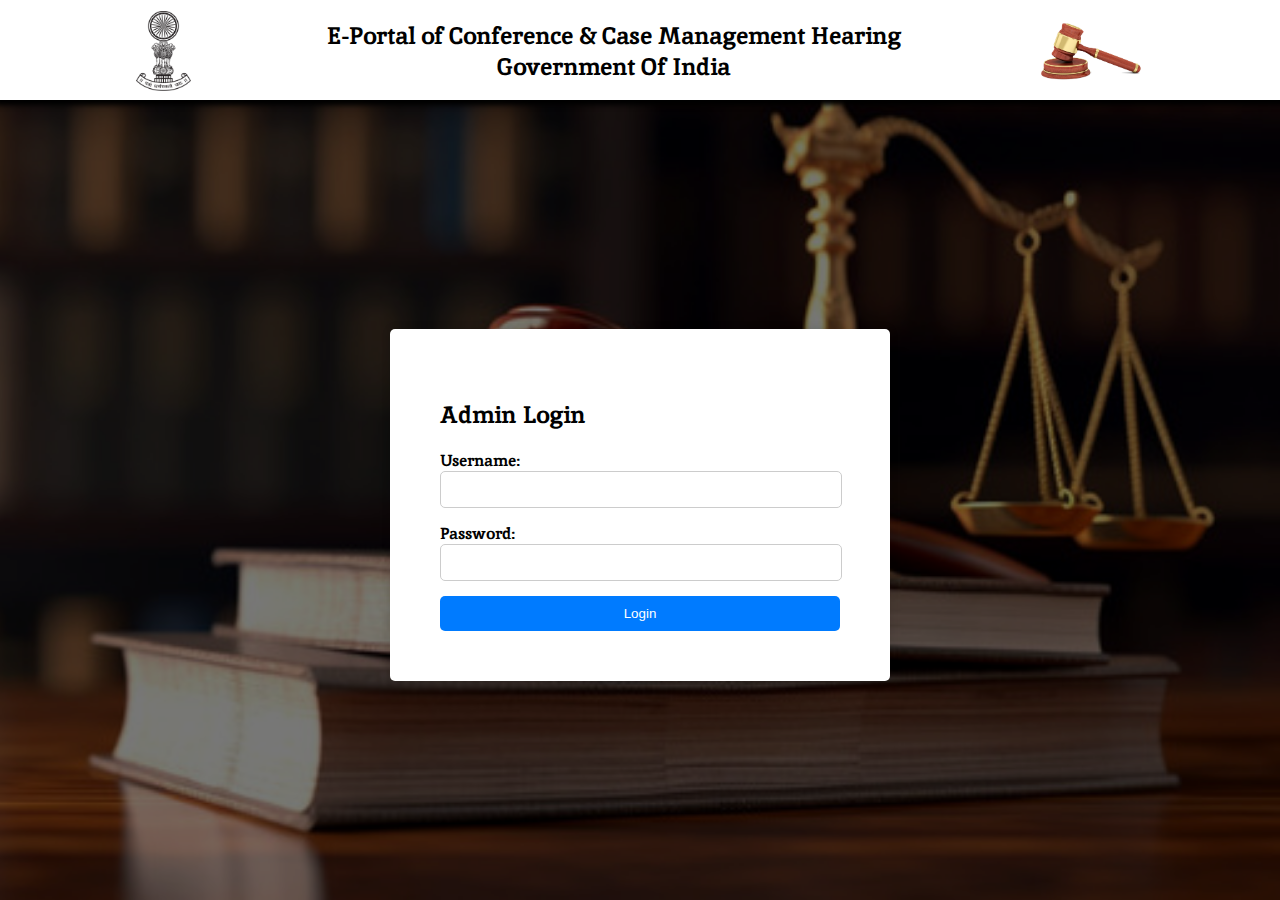
==== adminLogin.html @ cc46d65c "again update" ====
<!DOCTYPE html>
<html lang="en">
  <head>
    <meta charset="UTF-8" />
    <meta name="viewport" content="width=device-width, initial-scale=1.0" />
    <title>admin login</title>
    <link rel="stylesheet" href="style.css" />
    <link rel="stylesheet" href="admin.css" />
    <script src="script.js"></script>
  </head>

  <body>
    <section class="filter">
      <header class="header">
        <div>
          <img src="./images/img2.png" alt="image" />
          <h2>
            E-Portal of Conference & Case Management Hearing <br />
            Government Of India
          </h2>
          <img src="./images/img3.png" alt="image" />
        </div>
      </header>

      <main>
        <section class="login">
          <div class="login-container">
            <h2>Admin Login</h2>
            <form action="admin_login_process.php" method="post">
              <div class="form-group">
                <label for="username">Username:</label>
                <input type="text" id="username" name="username" required />
              </div>
              <div class="form-group">
                <label for="password">Password:</label>
                <input type="password" id="password" name="password" required />
              </div>
              <button type="submit" class="btn-submit">Login</button>
            </form>
          </div>
        </section>
      </main>
    </section>
  </body>
</html>
---- style.css ----
@import url("https://fonts.googleapis.com/css2?family=Inika&display=swap");

/* Default styles for desktop screens */
body {
  /* font-family: Arial, sans-serif; */
  margin: 0;
  padding: 0;
  background-color: #00000071;
  background-image: url("images/img1.jpg");
  background-size: cover;
  background-position: top;
  font-family: "Inika", serif;
  overflow-x: hidden;
}

.header {
  width: 100vw;
  background-color: rgb(255, 255, 255);
  height: 100px;
  box-shadow: 0.1px 0px 5px 5px black;
  /* position: absolute; */
  /* z-index: 5px; */
}

.filter {
  height: 100vh;
  width: 100vw;
  background-color: rgba(0, 0, 0, 0.535);
}

.header div {
  display: flex;
  justify-content: space-evenly;
  align-items: center;

  text-align: center;
}

.header div img {
  height: 80px;
}

.noteSection {
  display: flex;
  justify-content: center;
  align-items: center;
  text-align: center;
  font-size: 20px;
  margin-top: 50px;
}
.noteSection div {
  width: 70vw;
  height: 250px;
  background-color: rgba(240, 248, 255, 0.692);
  padding: 20px;
  border-radius: 10px;
}
.noteSection div button {
  border-color: #0095ff00;
  background-color: rgb(229, 0, 0);
  border-radius: 5px;
  cursor: pointer;
  color: white;
}
.button {
  display: flex;
  align-items: center;
  justify-content: center;
  gap: 15%;
  height: 200px;
  width: 100vw;
  margin-top: 40px;
}

.button button {
  height: 60px;
  width: 250px;
  border-radius: 50px;
  background-color: #0094ff;
  font-family: "Inika", serif;
  font-size: 16px;
  font-weight: 400;
  color: rgb(255, 255, 255);
  border-color: rgba(0, 0, 0, 0);
  cursor: pointer;
}

.button button:hover {
  background-color: #0271c0;
}

/* Responsive styles for tablets */

@media screen and (max-width: 1280px) {
  .noteSection div {
    width: 80vw;
    height: 350px;
    background-color: rgba(240, 248, 255, 0.692);
    padding: 20px;
    border-radius: 10px;
  }
  .button {
    display: flex;
    align-items: center;
    justify-content: center;
    flex-direction: column;
    height: 300px;
    width: 100vw;
    margin-top: 40px;
  }
}

@media screen and (max-width: 912px) {
  .noteSection div {
    width: 80vw;
    height: 400px;
    background-color: rgba(240, 248, 255, 0.692);
    padding: 20px;
    border-radius: 10px;
  }

  .button {
    display: flex;
    align-items: center;
    justify-content: center;
    flex-direction: column;
    height: 300px;
    width: 100vw;
    margin-top: 40px;
  }
}

@media screen and (max-width: 768px) {
  .header div h2 {
    font-size: 20px;
  }
  .noteSection div {
    width: 70vw;
    height: 350px;
    background-color: rgba(240, 248, 255, 0.692);
    padding: 20px;
    border-radius: 10px;
  }

  .button {
    display: flex;
    align-items: center;
    justify-content: center;
    flex-direction: column;
    height: 300px;
    width: 100vw;
    margin-top: 40px;
  }
  .header div img {
    height: 60px;
  }
}

/* Responsive styles for smartphones */
@media screen and (max-width: 480px) {
  .header div h2 {
    font-size: 10px;
  }
  .noteSection div {
    width: 70vw;
    height: 400px;
    background-color: rgba(240, 248, 255, 0.692);
    padding: 20px;
    border-radius: 10px;
    padding-top: 10px;
  }

  .button {
    display: flex;
    align-items: center;
    justify-content: center;
    flex-direction: column;
    height: 200px;
    width: 100vw;
    margin-top: 40px;
  }

  .button button {
    height: 60px;
    width: 250px;
    border-radius: 50px;
    background-color: #0094ff;
    font-family: "Inika", serif;
    font-size: 16px;
    font-weight: 400;
    color: rgb(255, 255, 255);
    border-color: rgba(0, 0, 0, 0);
    cursor: pointer;
  }

  .header div img {
    height: 50px;
  }
}
---- admin.css ----
.login {
  display: flex;
  align-items: center;
  justify-content: center;
  width: 100vw;
  height: 50vh;

  margin-top: 180px;
}

.login-container {
  width: 400px;
  padding: 50px;
  background-color: #ffffff;
  border-radius: 5px;
  box-shadow: 0px 0px 10px rgba(0, 0, 0, 0.1);
}
.form-group {
  margin-bottom: 15px;
}
label {
  display: block;
  font-weight: bold;
}
input[type="text"],
input[type="password"] {
  width: 95%;
  padding: 10px;
  border: 1px solid #ccc;
  border-radius: 5px;
}
.btn-submit {
  width: 100%;
  padding: 10px;
  background-color: #007bff;
  border: none;
  color: #fff;
  border-radius: 5px;
  cursor: pointer;
}
.btn-submit:hover {
  background-color: #0056b3;
}
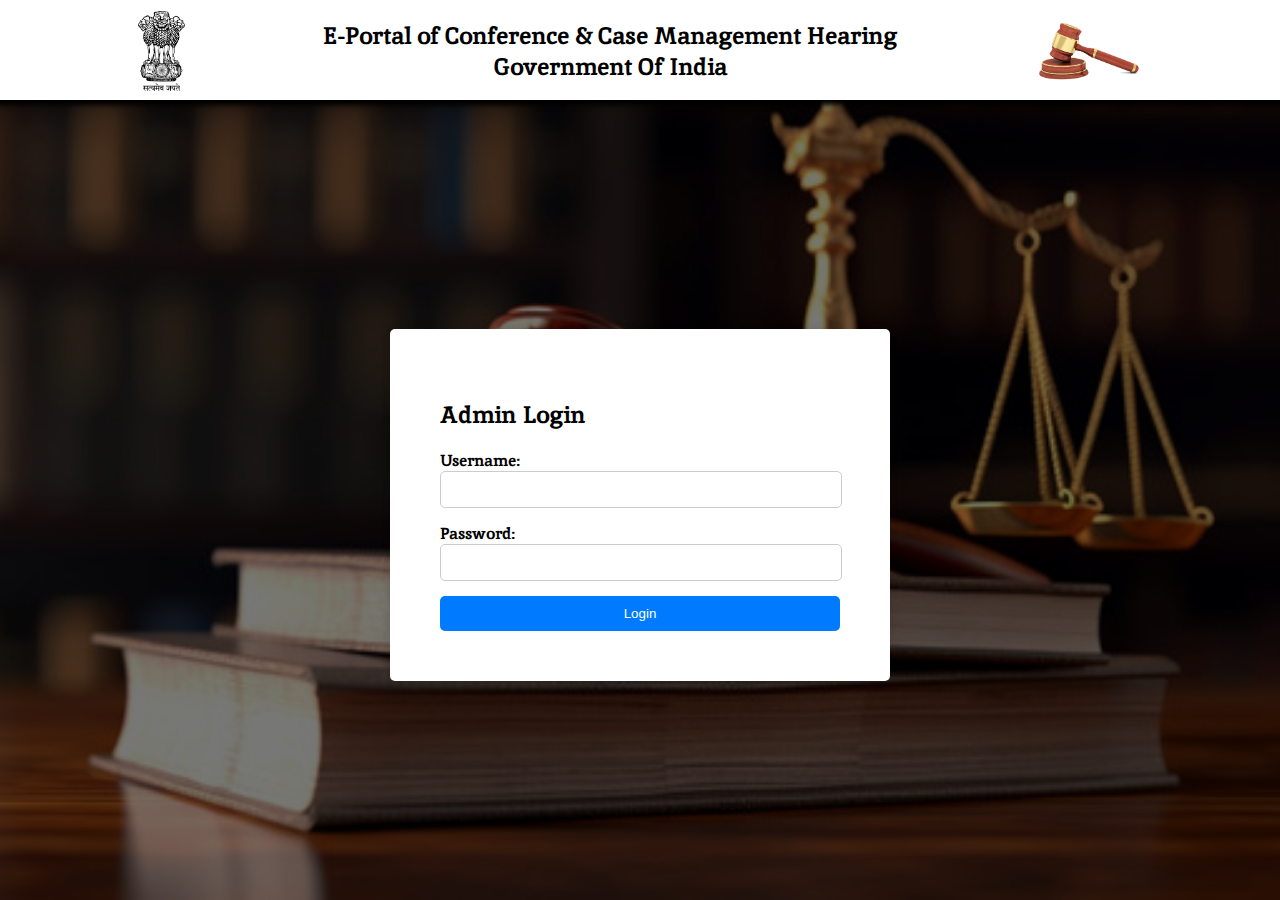
==== commit 8b48cbcf: "new update" ====
--- a/adminLogin.html
+++ b/adminLogin.html
@@ -4,6 +4,7 @@
     <meta charset="UTF-8" />
     <meta name="viewport" content="width=device-width, initial-scale=1.0" />
     <title>admin login</title>
+    <link rel="icon" href="images/img3.png" type="icon" />
     <link rel="stylesheet" href="style.css" />
     <link rel="stylesheet" href="admin.css" />
     <script src="script.js"></script>
@@ -13,7 +14,7 @@
     <section class="filter">
       <header class="header">
         <div>
-          <img src="./images/img2.png" alt="image" />
+          <img src="./images/img4.png" alt="image" />
           <h2>
             E-Portal of Conference & Case Management Hearing <br />
             Government Of India
--- a/style.css
+++ b/style.css
@@ -128,14 +128,18 @@
     width: 100vw;
     margin-top: 40px;
   }
+  .header div img {
+    height: 80px;
+    margin-top: 5px;
+  }
 }
 
 @media screen and (max-width: 768px) {
   .header div h2 {
-    font-size: 20px;
-  }
-  .noteSection div {
-    width: 70vw;
+    font-size: 16px;
+  }
+  .noteSection div {
+    width: 80vw;
     height: 350px;
     background-color: rgba(240, 248, 255, 0.692);
     padding: 20px;
@@ -152,7 +156,8 @@
     margin-top: 40px;
   }
   .header div img {
-    height: 60px;
+    height: 80px;
+    margin-top: 5px;
   }
 }
 
@@ -160,14 +165,29 @@
 @media screen and (max-width: 480px) {
   .header div h2 {
     font-size: 10px;
+    margin-left: 10px;
+  }
+
+  .header div img {
+    height: 50px;
+    margin-top: 20px;
+    margin-left: 10px;
+  }
+
+  .header div h2 {
+    font-size: 10px;
   }
   .noteSection div {
     width: 70vw;
-    height: 400px;
+    height: 300px;
     background-color: rgba(240, 248, 255, 0.692);
     padding: 20px;
     border-radius: 10px;
     padding-top: 10px;
+  }
+
+  .noteSection {
+    font-size: 16px;
   }
 
   .button {
@@ -192,8 +212,4 @@
     border-color: rgba(0, 0, 0, 0);
     cursor: pointer;
   }
-
-  .header div img {
-    height: 50px;
-  }
-}
+}
--- a/admin.css
+++ b/admin.css
@@ -41,3 +41,23 @@
 .btn-submit:hover {
   background-color: #0056b3;
 }
+
+@media screen and (max-width: 600px) {
+  .login-container {
+    width: 280px;
+    padding: 40px;
+  }
+  .login {
+    margin-top: 100px;
+  }
+}
+
+@media screen and (max-width: 400px) {
+  .login-container {
+    width: 250px;
+    padding: 30px;
+  }
+  .login {
+    margin-top: 80px;
+  }
+}
